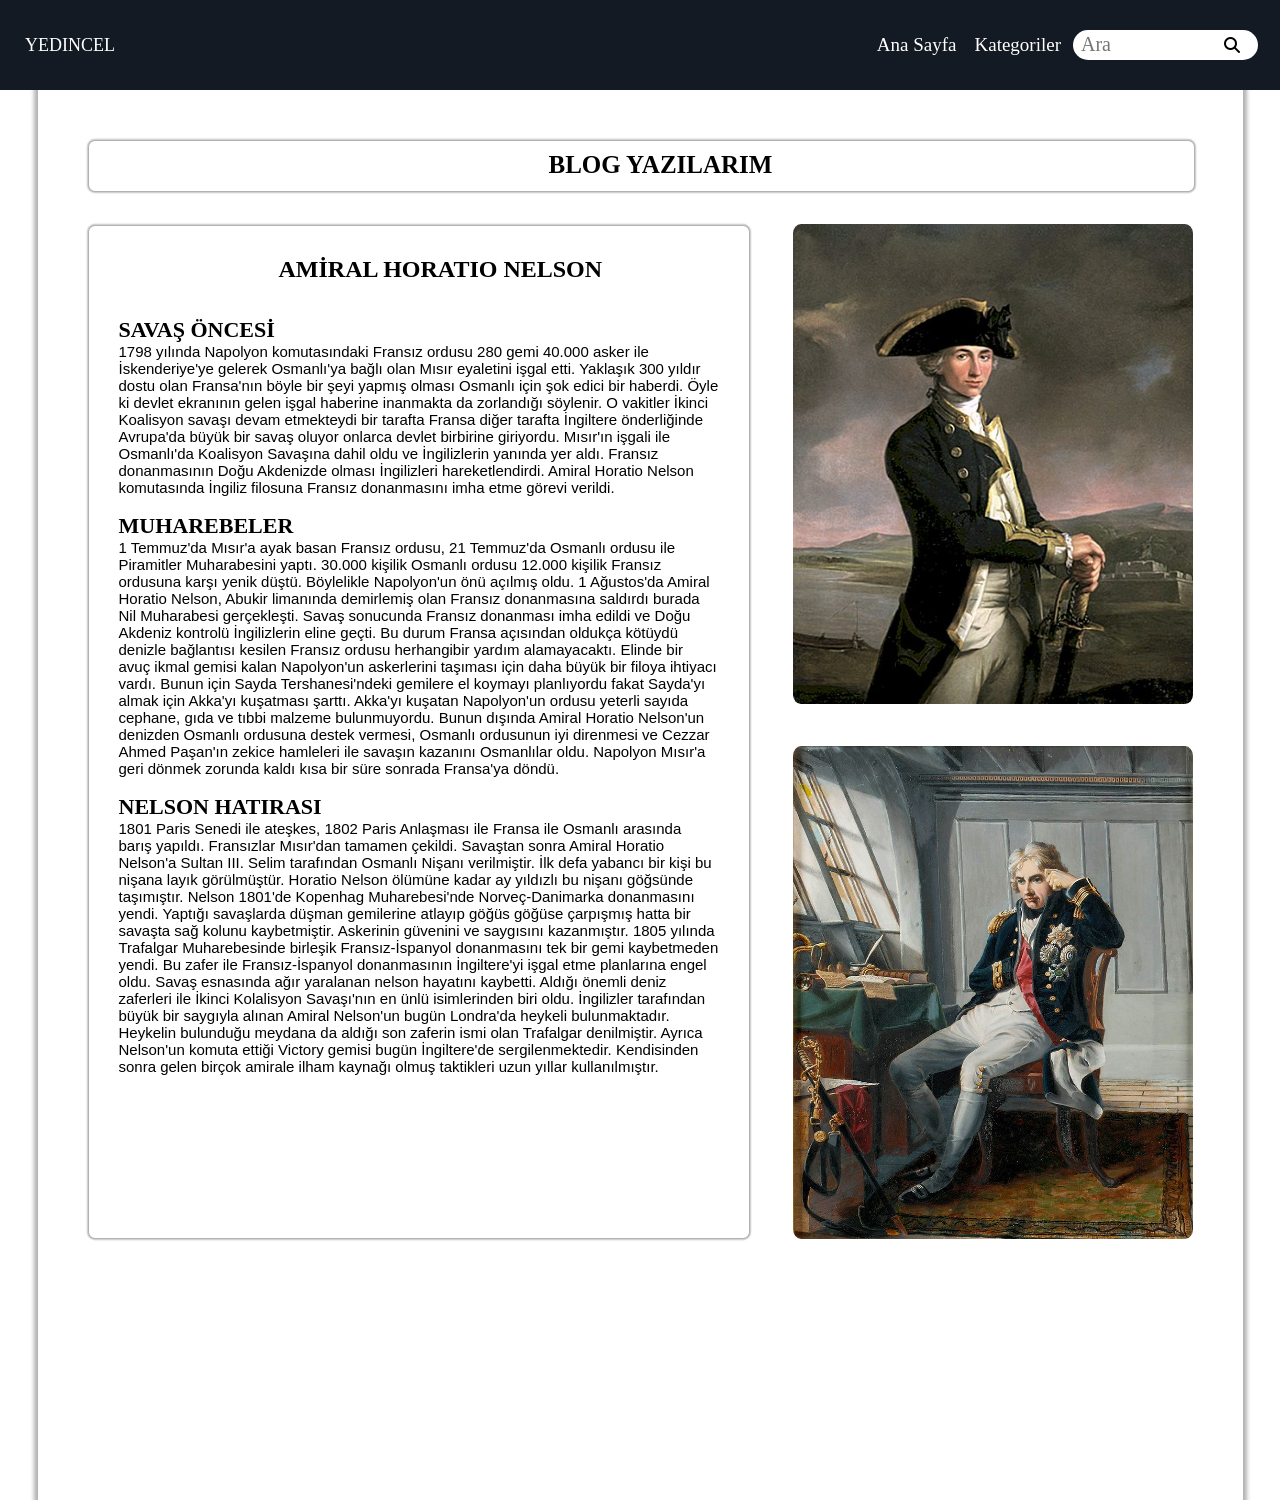
==== blog.html @ 48462885 "New page" ====
<!DOCTYPE html>
<html lang="en">
<head>
    <title>Blog</title>
    <link rel="stylesheet" href="blog.css"/>
    <link rel="stylesheet" href="https://cdnjs.cloudflare.com/ajax/libs/font-awesome/6.1.1/css/all.min.css">
    <meta charset="UTF-8">
    <meta name="description" content="Kişisel Web Sitesi">
    <meta name="keywords" content="Yazılım, Algoritma, Programlama Blog, Forum, Yazar, Konu, Tarih, Edebiyat, Bilim">
    <meta name="author" content="Yakup Emirhan Dincel">
    <meta name="viewport" content="width=device-width, initial-scale=1.0">
</head>
<body style="background-color:white">
    <div class="navbar">
        <div class="name">
            <a>YEDINCEL</a>
        </div>
            <ul id="vote">
                <li> <a href="index.html">Ana Sayfa</a></li>
                <div class="dropdown">
                    <button class="dropbtn">Kategoriler</button>
                    <div class="dropdown-content">
                    <b href="#">Algoritma</b>
                    <b href="#">Programlama</b>
                    <b href="#">Tarih</b>
                    <b href="#">Edebiyat</b>
                    </div>
                </div>
                <!-- <li> <a href="#">Hakkımda</a></li> -->
                <!-- <li> <a href="Login.html">Giriş Yap</a></li> -->
                <li> 
                    <div class="search">
                        <input class="text-search" type="text" placeholder="Ara">
                        <b class="icon-search">
                        <i class="fa-solid fa-magnifying-glass"></i>
                        </b>  
                    </div>
                </li>
            </ul>
        </div>
    <div class="container">
        <div class="blog">
            <h1>BLOG YAZILARIM</h1>
            <p>
                <b style="font-size:24px; padding-left: 160px;">AMİRAL HORATIO NELSON</b><br><br><br>
                <b>SAVAŞ ÖNCESİ</b><br>
                1798 yılında Napolyon komutasındaki Fransız ordusu 280 gemi 40.000 asker ile İskenderiye'ye gelerek Osmanlı'ya bağlı olan Mısır eyaletini işgal etti. Yaklaşık 300 yıldır dostu olan Fransa'nın böyle bir şeyi yapmış olması Osmanlı için şok edici bir haberdi. Öyle ki devlet ekranının gelen işgal haberine inanmakta da zorlandığı söylenir.
                O vakitler İkinci Koalisyon savaşı devam etmekteydi bir tarafta Fransa diğer tarafta İngiltere önderliğinde Avrupa'da büyük bir savaş oluyor onlarca devlet birbirine giriyordu. Mısır'ın işgali ile Osmanlı'da Koalisyon Savaşına dahil oldu ve İngilizlerin yanında yer aldı. Fransız donanmasının Doğu Akdenizde olması İngilizleri hareketlendirdi.
                Amiral Horatio Nelson komutasında İngiliz filosuna Fransız donanmasını imha etme görevi verildi.
                
                <br><br><b>MUHAREBELER</b><br>
                1 Temmuz'da Mısır'a ayak basan Fransız ordusu, 21 Temmuz'da Osmanlı ordusu ile Piramitler Muharabesini yaptı. 30.000 kişilik Osmanlı ordusu 12.000 kişilik Fransız ordusuna karşı yenik düştü. Böylelikle Napolyon'un önü açılmış oldu.
                1 Ağustos'da Amiral Horatio Nelson,
                Abukir limanında demirlemiş olan Fransız donanmasına saldırdı burada Nil Muharabesi gerçekleşti. Savaş sonucunda Fransız donanması imha edildi ve Doğu Akdeniz kontrolü İngilizlerin eline geçti. 
                Bu durum Fransa açısından oldukça kötüydü denizle bağlantısı kesilen Fransız ordusu herhangibir yardım alamayacaktı.
                Elinde bir avuç ikmal gemisi kalan Napolyon'un askerlerini taşıması için daha büyük bir filoya ihtiyacı vardı. Bunun için Sayda Tershanesi'ndeki gemilere el koymayı planlıyordu fakat Sayda'yı almak için Akka'yı kuşatması şarttı. 
                Akka'yı kuşatan Napolyon'un ordusu yeterli sayıda cephane, gıda ve tıbbi malzeme bulunmuyordu. Bunun dışında Amiral Horatio Nelson'un denizden Osmanlı ordusuna destek vermesi, Osmanlı ordusunun iyi direnmesi ve Cezzar Ahmed Paşan'ın zekice hamleleri ile savaşın kazanını Osmanlılar oldu.
                Napolyon Mısır'a geri dönmek zorunda kaldı 
                kısa bir süre sonrada Fransa'ya döndü.

                <br><br><b>NELSON HATIRASI</b><br>
                1801 Paris Senedi ile ateşkes, 1802 Paris Anlaşması ile Fransa ile Osmanlı arasında barış yapıldı. Fransızlar Mısır'dan tamamen çekildi. 
                Savaştan sonra Amiral Horatio Nelson'a
                Sultan III. Selim tarafından Osmanlı Nişanı verilmiştir. İlk defa yabancı bir kişi bu nişana layık görülmüştür. Horatio Nelson ölümüne kadar ay yıldızlı bu nişanı göğsünde taşımıştır. Nelson 1801'de Kopenhag Muharebesi'nde Norveç-Danimarka donanmasını yendi. Yaptığı savaşlarda düşman gemilerine atlayıp göğüs göğüse çarpışmış hatta bir savaşta sağ kolunu kaybetmiştir. Askerinin güvenini ve saygısını kazanmıştır. 1805 yılında Trafalgar Muharebesinde birleşik Fransız-İspanyol donanmasını tek bir gemi kaybetmeden yendi. Bu zafer ile Fransız-İspanyol donanmasının İngiltere'yi işgal etme planlarına engel oldu.
                Savaş esnasında ağır yaralanan nelson hayatını kaybetti. Aldığı önemli deniz zaferleri ile İkinci Kolalisyon Savaşı'nın en ünlü isimlerinden biri oldu. İngilizler tarafından büyük bir saygıyla alınan Amiral Nelson'un bugün Londra'da heykeli bulunmaktadır. Heykelin bulunduğu meydana da aldığı son zaferin ismi olan Trafalgar denilmiştir. Ayrıca Nelson'un komuta ettiği Victory gemisi bugün İngiltere'de sergilenmektedir. Kendisinden sonra gelen birçok amirale ilham kaynağı olmuş taktikleri uzun yıllar kullanılmıştır.    
            </p>
        </div>
        <div class="picture">
            <img id="nelson-1" src="02.nelson-1.jpg"></img><br>
        </div>
        <div class="picture-2">
            <img id="nelson-2" src="03.nelson-2.jpg"></img>
        </div>
    </div>
</body>
</html>
---- blog.css ----
*
{
margin: 0;
padding: 0;
}
.container
{
width: 1205px; 
height: 1500px;
margin: auto;
background-color:white;
border:0px solid;
border-color: #141a23;
box-shadow: 0 0 4px 4px rgb(0,0,0,0.30);
}
.navbar
{
background-color:#141a23;
width: 100%;
height: 90px;
/*box-shadow: 0 0 6px 6px rgb(0,0,0,0.30);*/
position: fixed;
z-index: 1;
}
.navbar ul
{
float: right;
margin-right: 20px;
}
.navbar .name
{
float: left;
margin-left: 25px;
}
.navbar .name
{
display: inline-block;
position: relative;
margin-top: 35px;
font-family: Verdana;
font-size: 18px;
color: white;
}
.navbar ul li
{
display: inline-block;
list-style: none;
margin: 2px;
margin-top: 2px;
line-height: 85px;
}
.navbar ul li a
{
text-decoration: none;
font-family: Calibri;
font-size: 19px;
color: white;
padding: 4px 6px;
}
.dropbtn
{
background-color: #141a23;
padding: 5px 6px;
font-size: 19px;
font-family: Calibri;
color: white;
border: none;
cursor: pointer;
}
.dropdown 
{
position: relative;
display: inline-block;
}
.dropdown-content
{
display: none;
position: absolute;
z-index: 1;
min-width: 160px;
box-shadow: 0px 5px 5px 0px rgba(0,0,0,0.2);
background-color: white;
border-radius: 16px;
font-family: Calibri;
font-size: 15px;
color:black;
} 
.dropdown-content b 
{
color: black;
padding: 12px 16px;
text-decoration: none;
display: block;
}
.dropdown-content b:hover 
{
background-color: rgb(230, 230, 230);
border-radius: 16px;
}
.dropdown:hover .dropdown-content
{
display: block;
}
.dropdown:hover .dropbtn 
{
background-color: white;
border-radius: 16px;
color: black;
}
#vote a:hover 
{
background: white;
color:black;
border-radius: 16px;
}
.search
{
background-color: white;
height: 20px;
display: flex;
align-items: center;
padding: 5px;
border-radius: 40px;
width: 175px;
}
.text-search
{
float: left;
background: none;
border: none;
outline: none;
color: rgb(0, 0, 0);
font-size: 16px;
}
.icon-search
{
float: right;
font-size: 16px;
justify-content: center;
display: flex;
align-items: center;
color:rgb(0, 0, 0);
}
.navbar input
{
text-decoration: none;
border-radius: 12px;
width: 140px;
height: 29px;
padding: 0px 3px;
font-size: 20px;
font-family: Calibri;
}
/*Navbar End*/
.blog h1
{
margin:auto;
margin-left: 50px;
top:140px;
position: absolute;
font-size: 25px;
font-family: Candara;
color: black;
background-color:white;
width: 645px;
height: 40px;
border: 1px solid;
border-color:rgba(0, 0, 0, 0.30);
padding-top: 10px;
padding-left: 460px;
border-radius: 7px;
box-shadow: 0 0 1.2px 1.2px rgba(0, 0, 0, 0.20);
}
.blog p
{
margin: auto;
margin-left: 50px;
top: 225px;
position: absolute;
font-size: 15px;
font-family: sans-serif;
color: black;
background-color:white;
width: 600px;
height: 952px;
padding: 30px;
border: 1px solid;
border-color:rgba(0, 0, 0, 0.30);
border-radius: 7px;
box-shadow: 0 0 1.2px 1.2px rgba(0, 0, 0, 0.20);
}
.blog p b
{
font-family: Candara;
font-size: 22px;
/*color: black;*/
color: black;
}
.picture
{
margin:auto;
margin-left: 755px;
top:224px;
position: absolute;
border: 0px solid;
background-color:transparent;
border-color:rgb(0, 0, 0);
width: 400px;
height: 480px;
border-radius: 12px;
/*box-shadow: 0 0 2px 2px rgba(0, 0, 0, 1);*/
}
.picture-2
{
margin:auto;
margin-left: 755px;
top: 746px;
position: absolute;
border: 0px solid;
background-color:transparent;
border-color:rgb(0, 0, 0);
width: 400px;
height: 493px;
border-radius: 12px;
/*box-shadow: 0 0 2px 2px rgba(0, 0, 0, 1);*/
}
#nelson-1
{
width: 400px;
height: 480px;
border-radius: 2%;
}
#nelson-2
{
width: 400px;
height: 493px;
border-radius: 2%;
}
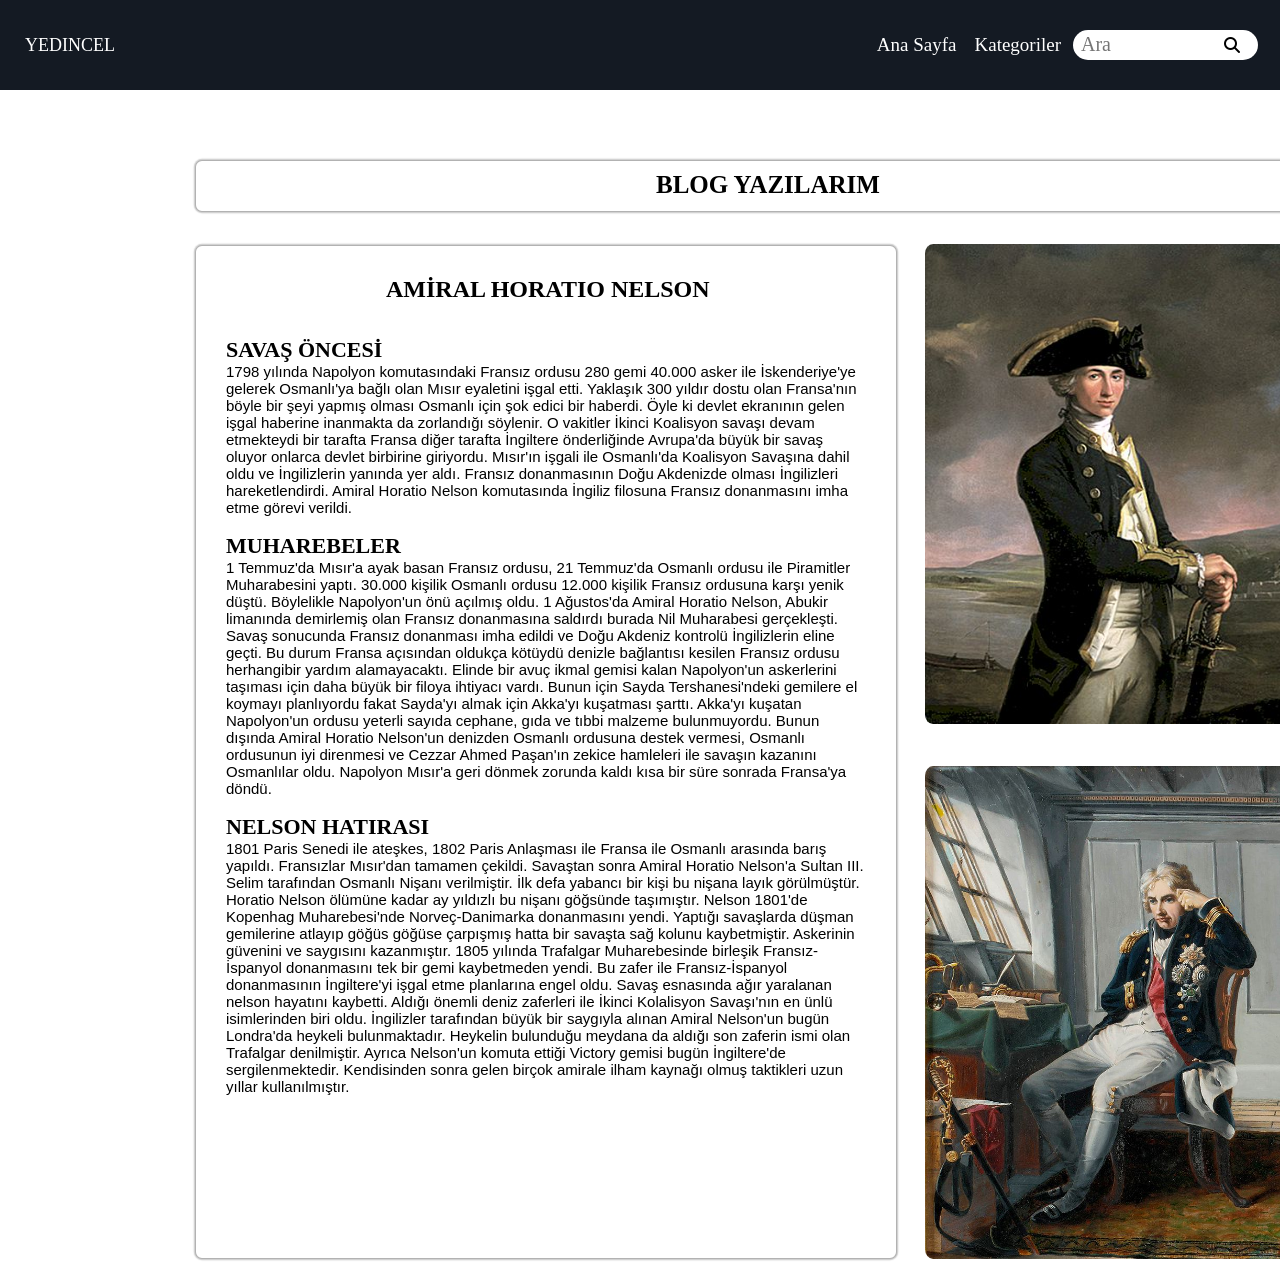
==== commit 2182af23: "104 update" ====
--- a/blog.html
+++ b/blog.html
@@ -38,7 +38,7 @@
                 </li>
             </ul>
         </div>
-    <div class="container">
+    <div class="cerceve">
         <div class="blog">
             <h1>BLOG YAZILARIM</h1>
             <p>
--- a/blog.css
+++ b/blog.css
@@ -3,16 +3,22 @@
 margin: 0;
 padding: 0;
 }
-.container
-{
-width: 1205px; 
-height: 1500px;
+.cerceve
+{
+margin:auto;
+top: 20px;
+position: relative;
+}
+/*.container
+{
+width: 100%;
+height: 100%;
 margin: auto;
 background-color:white;
 border:0px solid;
 border-color: #141a23;
 box-shadow: 0 0 4px 4px rgb(0,0,0,0.30);
-}
+}*/
 .navbar
 {
 background-color:#141a23;
@@ -155,14 +161,14 @@
 .blog h1
 {
 margin:auto;
-margin-left: 50px;
+margin-left: 195px;
 top:140px;
 position: absolute;
 font-size: 25px;
 font-family: Candara;
 color: black;
 background-color:white;
-width: 645px;
+width: 665px; /*42.5%;*/
 height: 40px;
 border: 1px solid;
 border-color:rgba(0, 0, 0, 0.30);
@@ -174,14 +180,14 @@
 .blog p
 {
 margin: auto;
-margin-left: 50px;
+margin-left: 195px;
 top: 225px;
 position: absolute;
 font-size: 15px;
 font-family: sans-serif;
 color: black;
 background-color:white;
-width: 600px;
+width: 640px; /*39.5%;*/
 height: 952px;
 padding: 30px;
 border: 1px solid;
@@ -199,13 +205,13 @@
 .picture
 {
 margin:auto;
-margin-left: 755px;
+margin-left: 925px;
 top:224px;
 position: absolute;
 border: 0px solid;
 background-color:transparent;
 border-color:rgb(0, 0, 0);
-width: 400px;
+width: 400px; /*27.5px;*/
 height: 480px;
 border-radius: 12px;
 /*box-shadow: 0 0 2px 2px rgba(0, 0, 0, 1);*/
@@ -213,13 +219,13 @@
 .picture-2
 {
 margin:auto;
-margin-left: 755px;
+margin-left: 925px;
 top: 746px;
 position: absolute;
 border: 0px solid;
 background-color:transparent;
 border-color:rgb(0, 0, 0);
-width: 400px;
+width: 400px; /*27.5px;*/
 height: 493px;
 border-radius: 12px;
 /*box-shadow: 0 0 2px 2px rgba(0, 0, 0, 1);*/
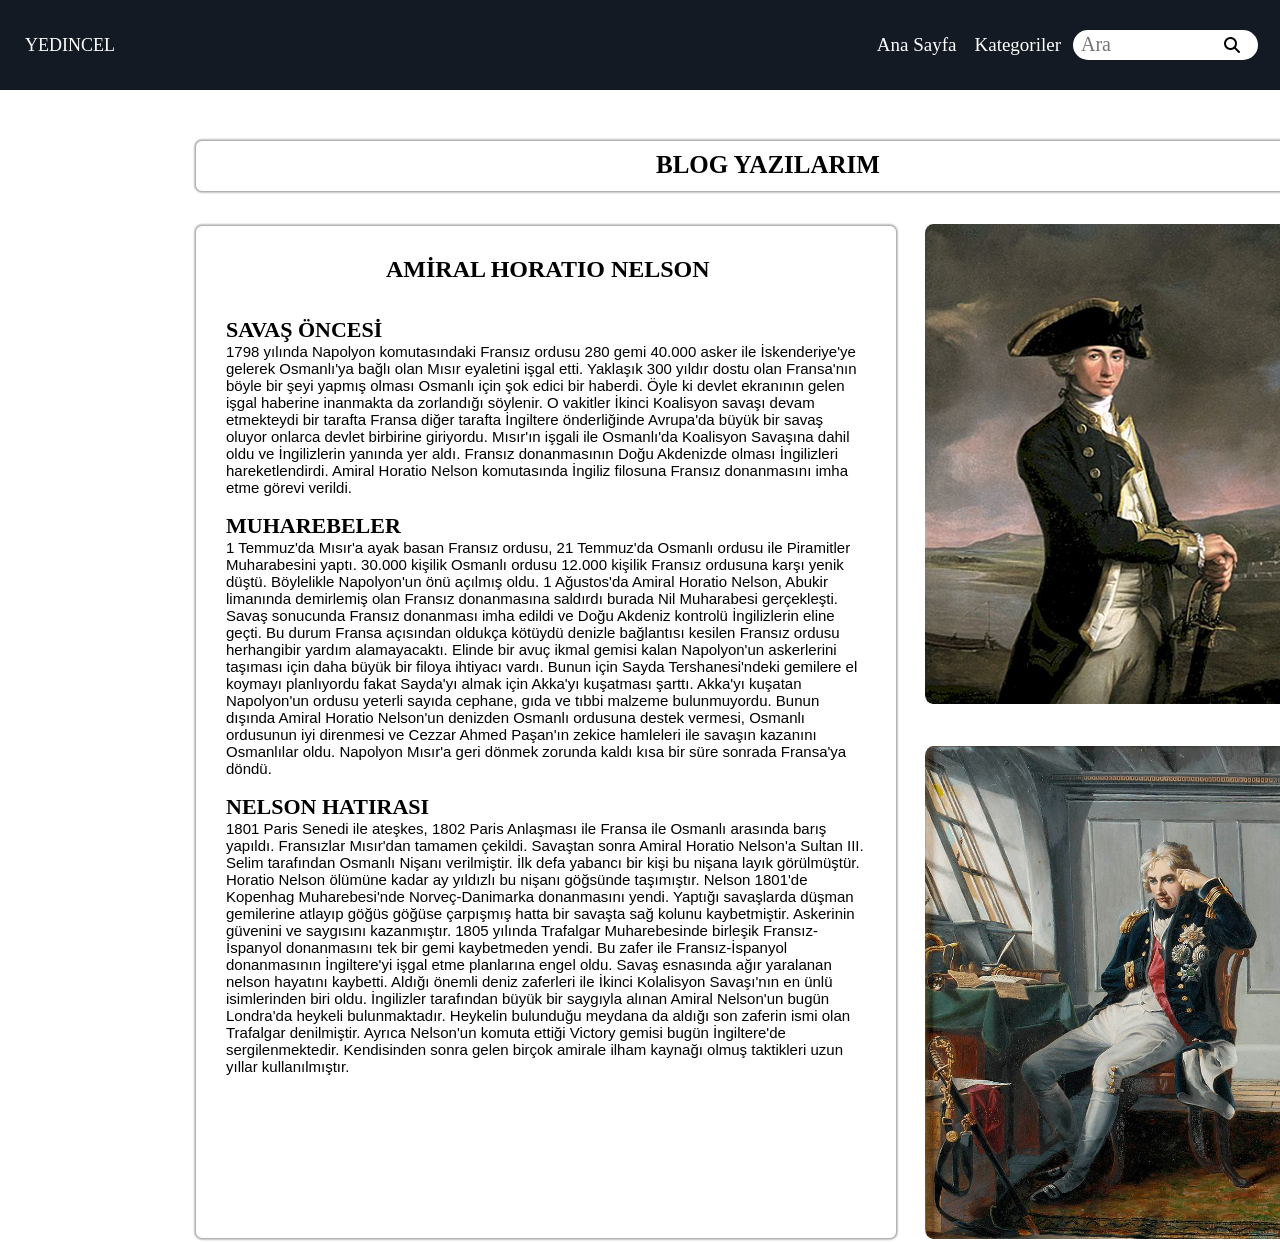
==== commit 565547e1: "container update" ====
--- a/blog.html
+++ b/blog.html
@@ -8,7 +8,7 @@
     <meta name="description" content="Kişisel Web Sitesi">
     <meta name="keywords" content="Yazılım, Algoritma, Programlama Blog, Forum, Yazar, Konu, Tarih, Edebiyat, Bilim">
     <meta name="author" content="Yakup Emirhan Dincel">
-    <meta name="viewport" content="width=device-width, initial-scale=1.0">
+    <!-- <meta name="viewport" content="width=device-width, initial-scale=1.0"> -->
 </head>
 <body style="background-color:white">
     <div class="navbar">
@@ -38,7 +38,7 @@
                 </li>
             </ul>
         </div>
-    <div class="cerceve">
+    <div class="container">
         <div class="blog">
             <h1>BLOG YAZILARIM</h1>
             <p>
--- a/blog.css
+++ b/blog.css
@@ -3,13 +3,7 @@
 margin: 0;
 padding: 0;
 }
-.cerceve
-{
-margin:auto;
-top: 20px;
-position: relative;
-}
-/*.container
+.container
 {
 width: 100%;
 height: 100%;
@@ -18,7 +12,7 @@
 border:0px solid;
 border-color: #141a23;
 box-shadow: 0 0 4px 4px rgb(0,0,0,0.30);
-}*/
+}
 .navbar
 {
 background-color:#141a23;
